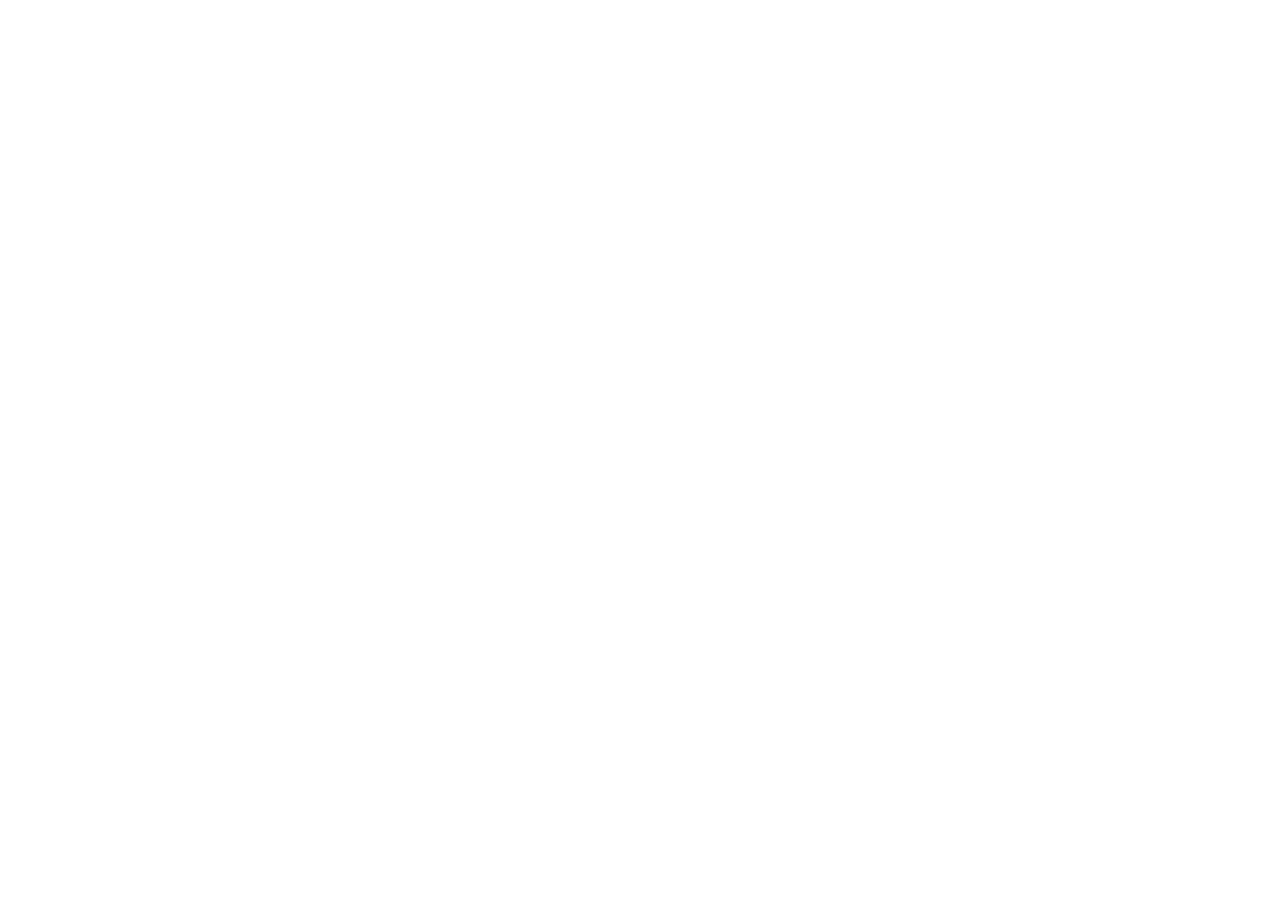
==== Chispitas.html @ 2839455c "Add files via upload" ====
<!DOCTYPE html>
<html lang="es">
    <head>
        <meta charset="UTF-8">
        <meta name="viewport" content="width=device-width, initial-scale=1.0">
        <meta http-equiv="X-UA-Compatible" content="ie=edge">
        <title>EEST Proyects</title>
        <link rel="shortcut icon" href="logo.png" type="image/x-icon">
        <link rel="stylesheet" href="style2.css">
    </head>
    <body>
        <iframe src="Informe Final del Proyecto Chispitas.pdf" style="width: 100%;height: 700px;"frameborder="0"></iframe>
    </body>
</html>
---- style2.css ----
*{
    margin: 0;
    padding: 0;
    box-sizing: border-box;
}
body{
    display: flex;
    height: 100%;
    width: 100%;
    justify-content: space-evenly;
    flex-wrap: wrap;
}
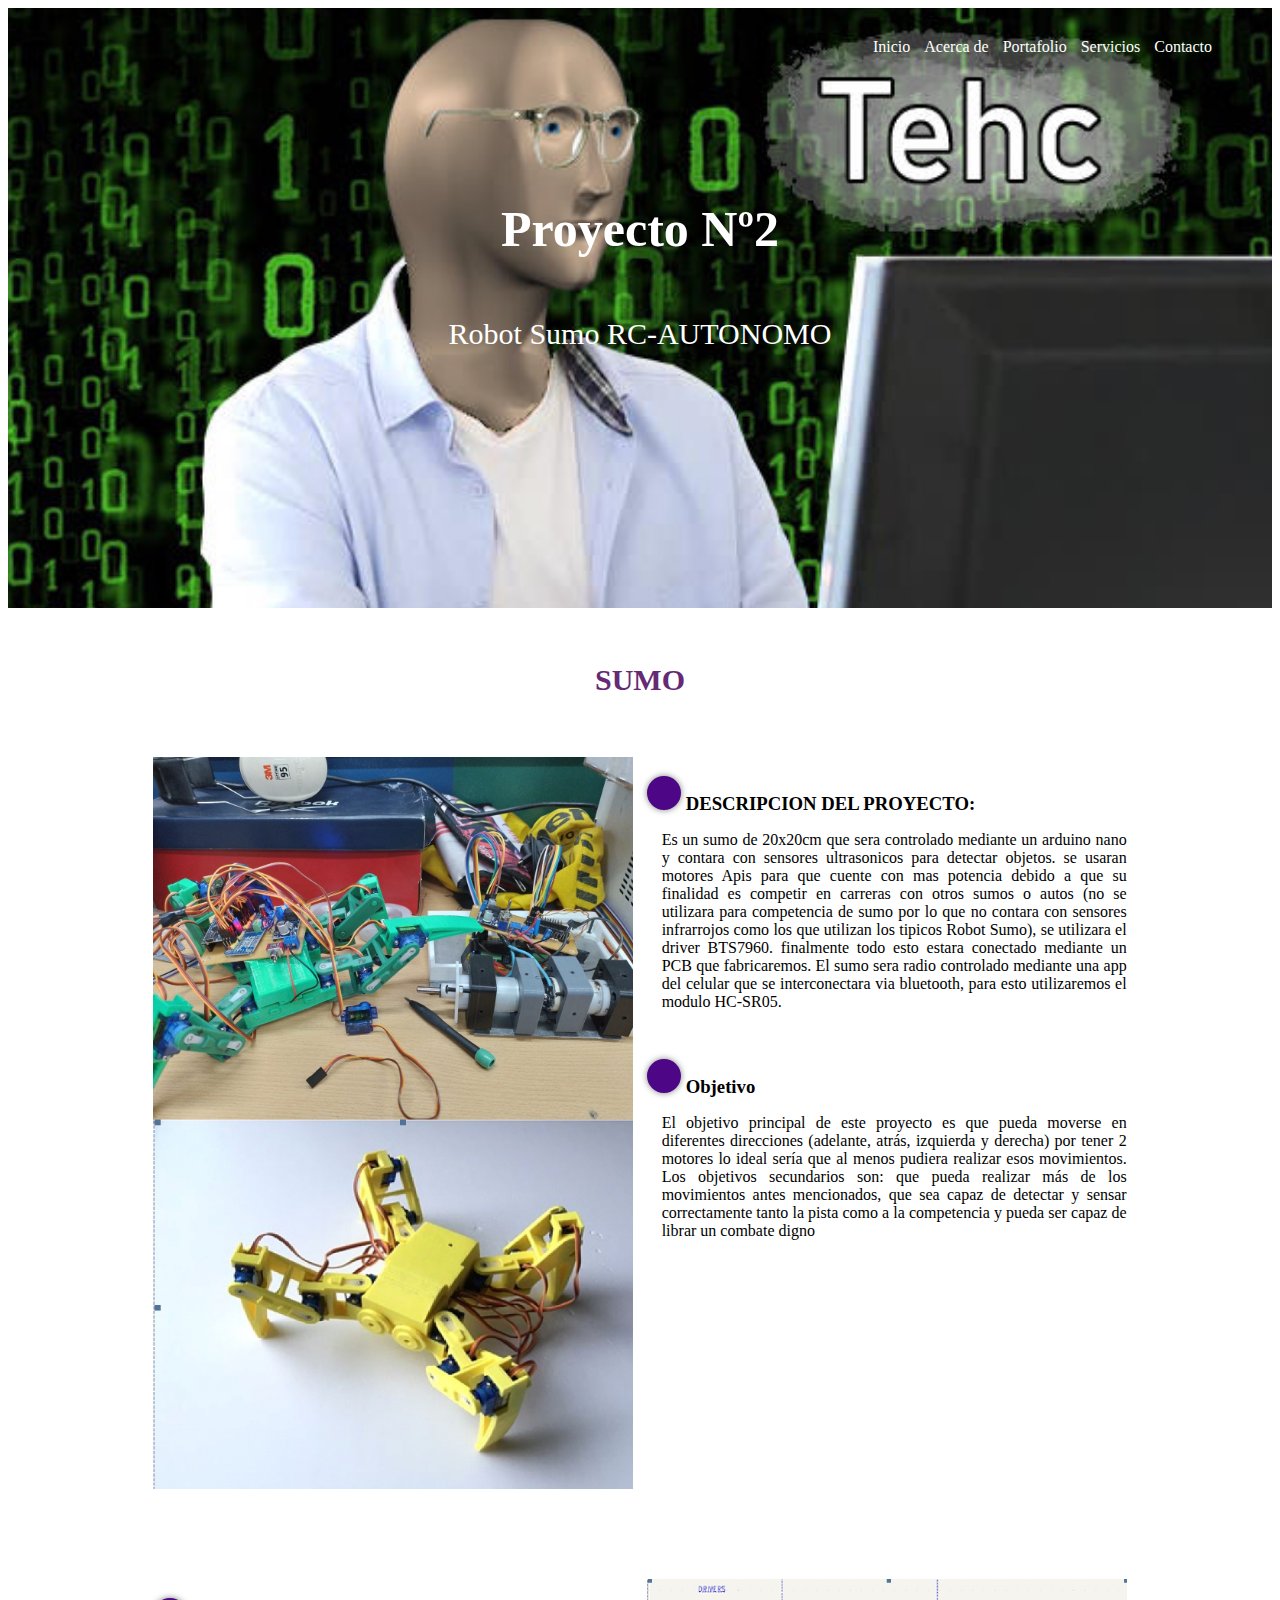
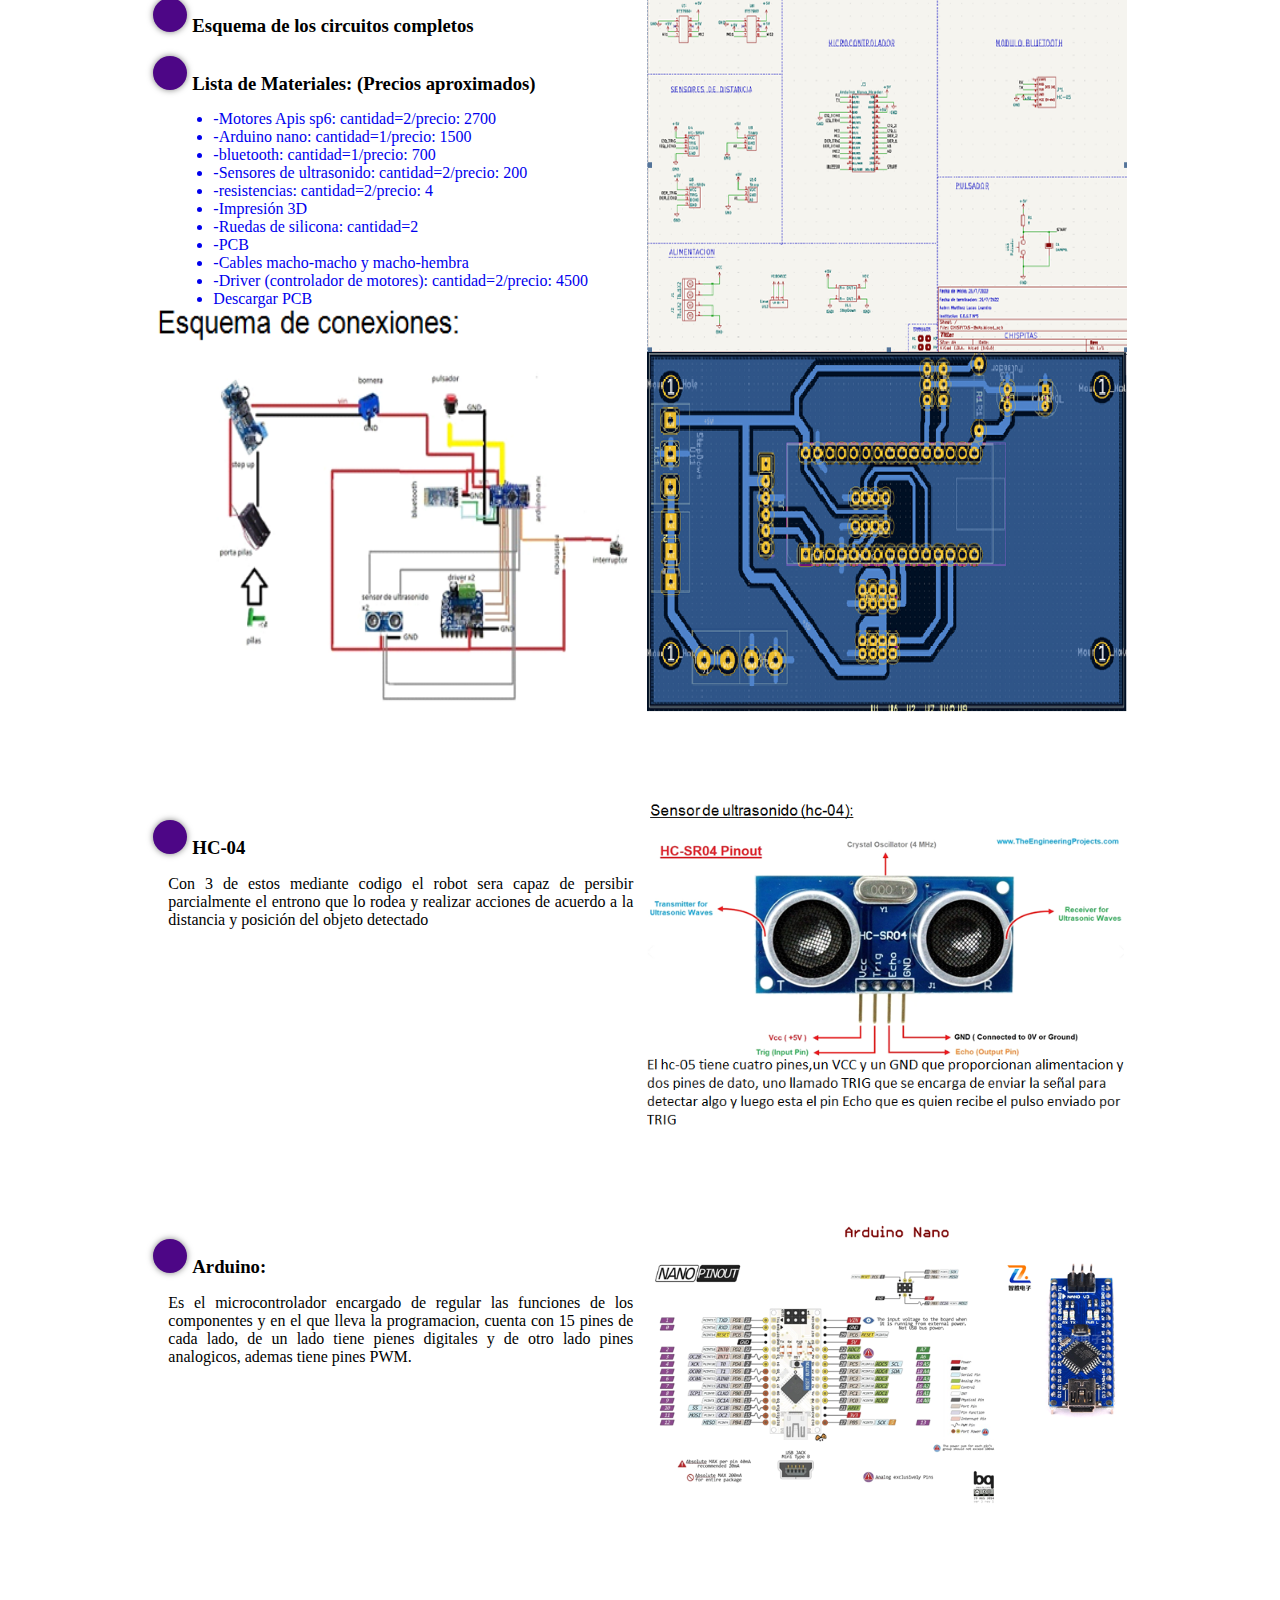
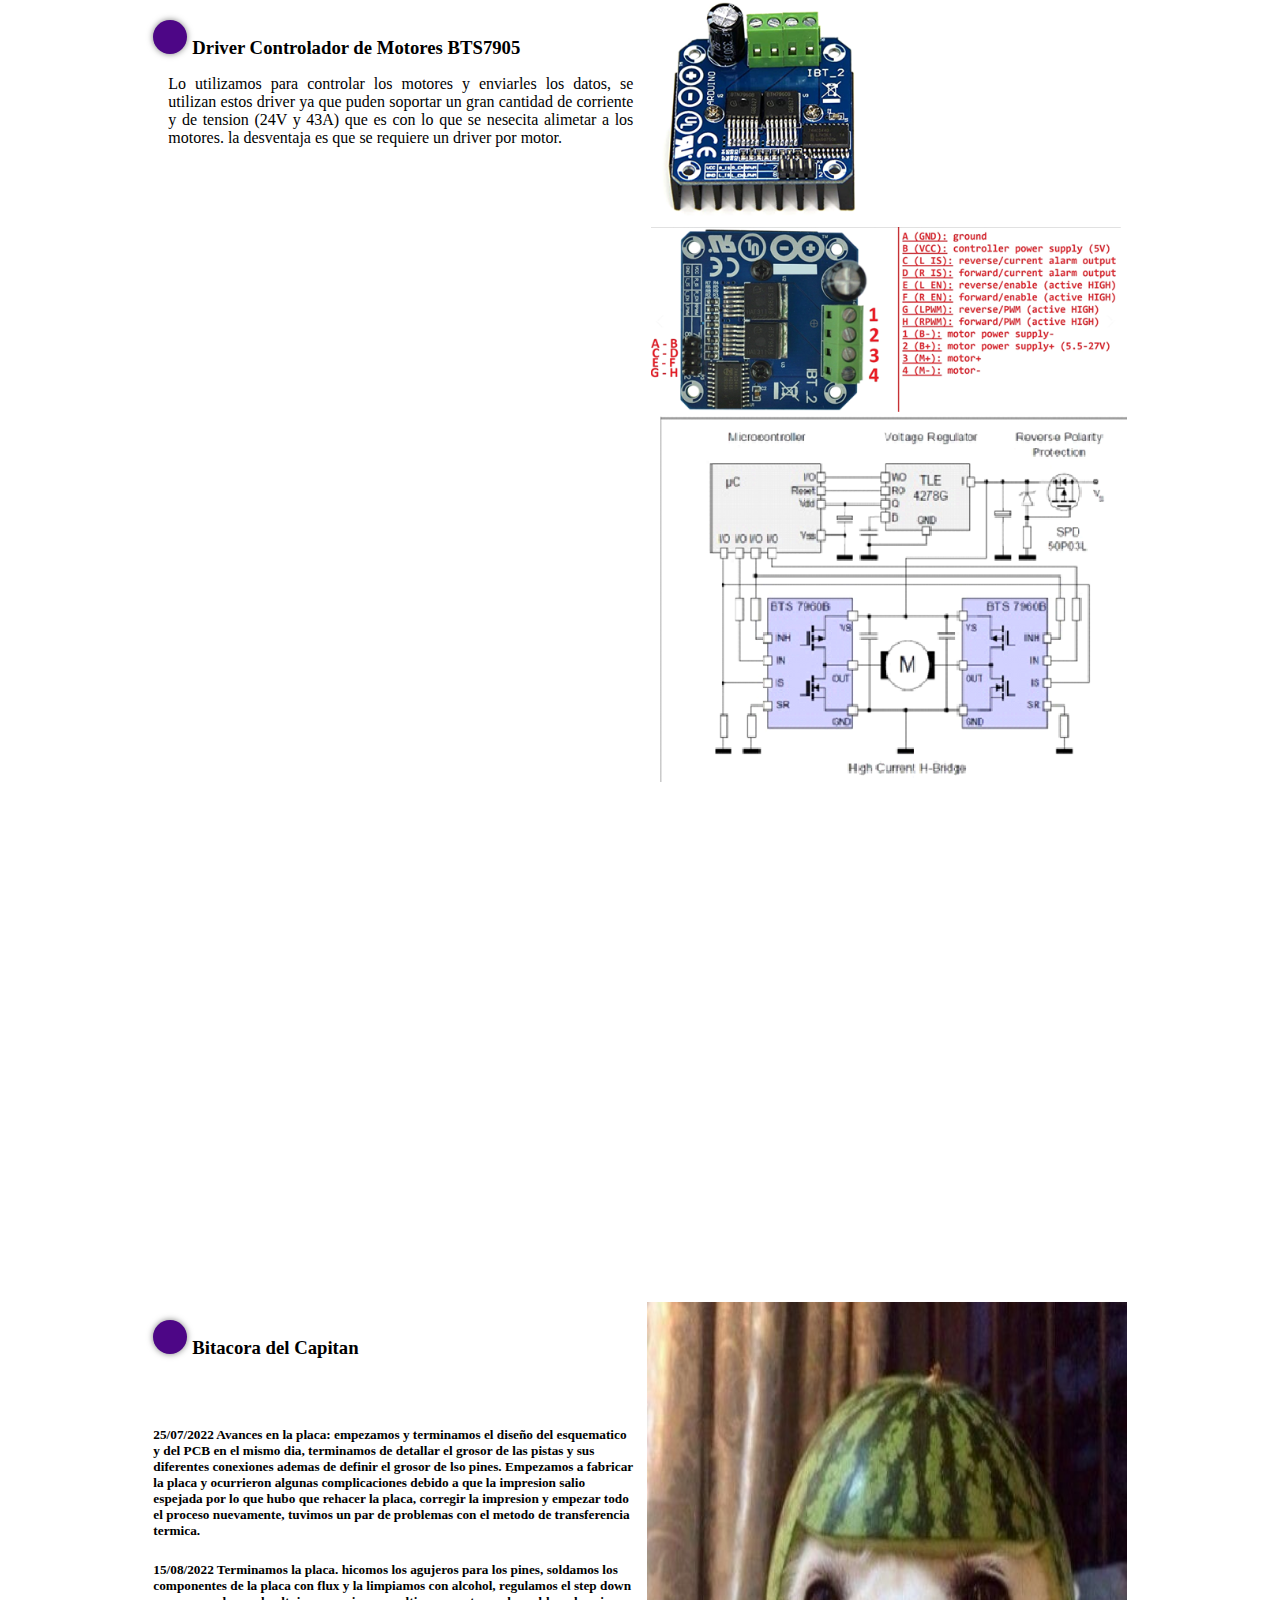
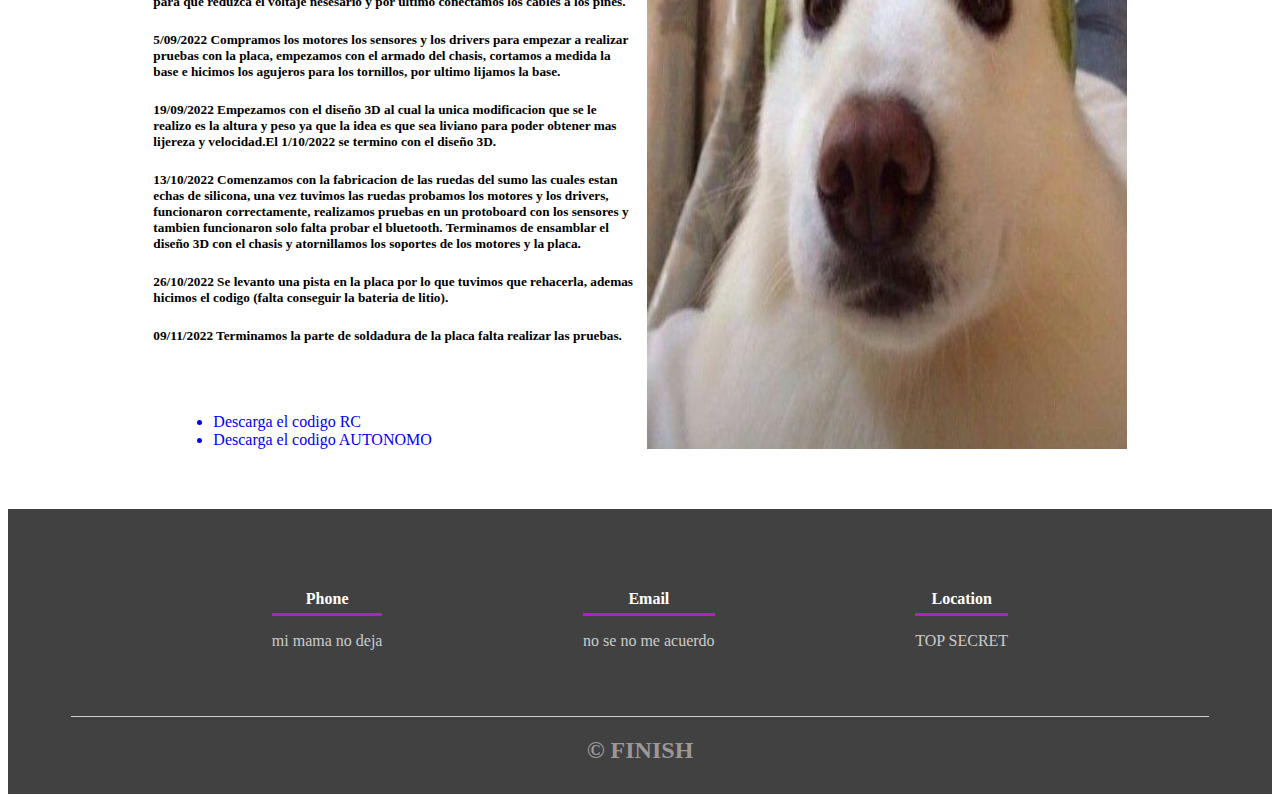
==== commit b9e8349c: "Update Chispitas.html" ====
--- a/Chispitas.html
+++ b/Chispitas.html
@@ -1,14 +1,153 @@
 <!DOCTYPE html>
 <html lang="es">
-    <head>
-        <meta charset="UTF-8">
-        <meta name="viewport" content="width=device-width, initial-scale=1.0">
-        <meta http-equiv="X-UA-Compatible" content="ie=edge">
-        <title>EEST Proyects</title>
-        <link rel="shortcut icon" href="logo.png" type="image/x-icon">
-        <link rel="stylesheet" href="style2.css">
-    </head>
-    <body>
-        <iframe src="Informe Final del Proyecto Chispitas.pdf" style="width: 100%;height: 700px;"frameborder="0"></iframe>
-    </body>
-</html>+
+<head>
+    <meta charset="UTF-8">
+    <meta name="viewport" content="width=device-width, initial-scale=1.0">
+    <meta http-equiv="X-UA-Compatible" content="ie=edge">
+    <title>EEST Proyects</title>
+    <link rel="shortcut icon" href="logo.png" type="image/x-icon">
+    <link rel="stylesheet" href="style3.css">
+ 
+</head>
+
+<body>
+    <header>
+        <nav>
+            <a href="index.html">Inicio</a>
+            <a href="#">Acerca de</a>
+            <a href="#">Portafolio</a>
+            <a href="#">Servicios</a>
+            <a href="#">Contacto</a>
+        </nav>
+        <section class="textos-header">
+            <h1>Proyecto Nº2</h1>
+            <h2>Robot Sumo RC-AUTONOMO</h2>
+        </section>
+    </header>
+    <main>
+        <section class="contenedor sobre-nosotros">
+            <h2 class="titulo">SUMO</h2>
+            <div class="contenedor-sobre-nosotros">
+                <img src="img/WhatsApp Image 2022-11-26 at 17.51.24.jpeg" alt="" class="imagen-about-us">
+                <div class="contenido-textos">
+                    <h3><span></span>DESCRIPCION DEL PROYECTO:</h3>
+                    <p>Es un sumo de 20x20cm que sera controlado mediante un arduino nano y contara con sensores ultrasonicos para detectar objetos.
+                        se usaran motores Apis para que cuente con mas potencia debido a que su finalidad es competir en carreras con otros sumos o autos (no se utilizara para competencia de sumo por lo que no contara con sensores infrarrojos como los que utilizan los tipicos Robot Sumo), se utilizara el driver BTS7960. finalmente todo esto estara conectado mediante un PCB que fabricaremos. El sumo sera radio controlado mediante una app del celular que se interconectara via bluetooth, para esto utilizaremos el modulo HC-SR05.                         
+                    </p>
+                    <h3><span></span>Objetivo</h3>
+                    <p>El objetivo principal de este proyecto es que pueda moverse en diferentes direcciones (adelante, atrás, izquierda y derecha) por tener 2 motores lo ideal sería que al menos pudiera realizar esos movimientos.
+                        Los objetivos secundarios son: que pueda realizar más de los movimientos antes mencionados, que sea capaz de detectar y sensar correctamente tanto la pista como a la competencia y pueda ser capaz de librar un combate digno
+                    </p>
+                </div>
+            </div>
+        </section>
+        <section class="contenedor sobre-nosotros">
+            <div class="contenedor-sobre-nosotros">
+                
+                <div class="contenido-textos">
+                    <h3><span></span>Esquema de los circuitos completos</h3>
+                    <h3><span></span>Lista de Materiales: (Precios aproximados)</h3>
+                    <a class="list" href="#">-Motores Apis sp6: cantidad=2/precio: 2700</a>
+                    <a class="list" href="#">-Arduino nano: cantidad=1/precio: 1500</a>
+                    <a class="list" href="#">-bluetooth: cantidad=1/precio: 700</a>
+                    <a class="list" href="#">-Sensores de ultrasonido: cantidad=2/precio: 200</a>
+                    <a class="list" href="#">-resistencias: cantidad=2/precio: 4</a>
+                    <a class="list" href="#">-Impresión 3D</a>
+                    <a class="list" href="#">-Ruedas de silicona: cantidad=2</a>
+                    <a class="list" href="#">-PCB</a>
+                    <a class="list" href="#">-Cables macho-macho y macho-hembra</a>
+                    <a class="list" href="#">-Driver (controlador de motores): cantidad=2/precio: 4500</a>
+                    <a class="list" href="#">Descargar PCB</a>
+                    <img src="img/Captura de pantalla (998).png" width="475px" height="400px" alt="" >
+                </div>
+                <img src="img/Captura de pantalla (989).png" alt="" class="imagen-about-us">
+            </div>
+        </section>
+        <section class="contenedor sobre-nosotros">
+            <div class="contenedor-sobre-nosotros">
+                <div class="contenido-textos">
+                    <h3><span></span>HC-04 </h3>
+                    <p>Con 3 de estos mediante codigo el robot sera capaz de persibir parcialmente el entrono que lo rodea y realizar acciones de acuerdo a la distancia y posición del objeto detectado 
+                    </p>
+                </div>
+                <img src="img/Captura de pantalla (992).png" alt="" class="imagen-about-us">
+            </div>
+        </section>
+        <section class="contenedor sobre-nosotros">
+            <div class="contenedor-sobre-nosotros">
+                <div class="contenido-textos">
+                    <h3><span></span>Arduino: </h3>
+                    <p>Es el microcontrolador encargado de regular las funciones de los componentes y en el que lleva la programacion, cuenta con 15 pines de cada lado, de un lado tiene pienes digitales y de otro lado pines analogicos, ademas tiene pines PWM. 
+                    </p>
+                </div>
+                <img src="img/Captura de pantalla (988).png" alt="" class="imagen-about-us">
+            </div>
+        </section>
+        <section class="contenedor sobre-nosotros">
+            <div class="contenedor-sobre-nosotros">
+                <div class="contenido-textos">
+                    <h3><span></span>Driver Controlador de Motores BTS7905</h3>
+                    <p>Lo utilizamos para controlar los motores y enviarles los datos, se utilizan estos driver ya que puden soportar un gran cantidad de corriente y de tension (24V y 43A) que es con lo que se nesecita alimetar a los motores. la desventaja es que se requiere un driver por motor.  
+                    </p>
+                </div>
+                <img src="img/Captura de pantalla (128.).png" alt="" class="imagen-about-us">
+            </div>
+        </section>
+        <video class="video" autoplay muted loop >
+            <source src="img/VID-20221115-WA0003.mp4" type="video/mp4" >
+        </video>
+        <section class="contenedor sobre-nosotros">
+            <div class="contenedor-sobre-nosotros">
+                <div class="contenido-textos">
+                    <h3><span></span>Bitacora del Capitan</h3>
+                    <p><h5 class="list" href="#">25/07/2022
+                        Avances en la placa: empezamos y terminamos el diseño del esquematico y del PCB en el mismo dia, terminamos de detallar el grosor de las pistas y sus diferentes conexiones ademas de definir el grosor de lso pines. Empezamos a fabricar la placa y ocurrieron algunas complicaciones debido a que la impresion salio espejada por lo que hubo que rehacer la placa, corregir la impresion y empezar todo el proceso nuevamente, tuvimos un par de problemas con el metodo de transferencia termica.                         
+                    </h5>
+                    <h5 class="list" href="#">15/08/2022
+                        Terminamos la placa. hicomos los agujeros para los pines, soldamos los componentes de la placa con flux y la limpiamos con alcohol, regulamos el step down para que reduzca el voltaje nesesario y por ultimo conectamos los cables a los pines.                        
+                    </h5>
+                    <h5 class="list" href="#">5/09/2022
+                        Compramos los motores los sensores y los drivers para empezar a realizar pruebas con la placa, empezamos con el armado del chasis, cortamos a medida la base e hicimos los agujeros para los tornillos, por ultimo lijamos la base.                        
+                    </h5>
+                    <h5 class="list" href="#">19/09/2022
+                        Empezamos con el diseño 3D al cual la unica modificacion que se le realizo es la altura y  peso ya que la idea es que sea liviano para poder obtener mas lijereza y velocidad.El 1/10/2022 se termino con el diseño 3D.                         
+                    </h5>
+                    <h5 class="list" href="#">13/10/2022
+                        Comenzamos con la fabricacion de las ruedas del sumo las cuales estan echas de silicona, una vez tuvimos las ruedas probamos los motores y los drivers, funcionaron correctamente, realizamos pruebas en un protoboard con los sensores y tambien funcionaron solo falta probar el bluetooth. Terminamos de ensamblar el diseño 3D con el chasis y atornillamos los soportes de los motores y la placa.                         
+                    </h5>
+                    <h5 class="list" href="#">26/10/2022
+                        Se levanto una pista en la placa por lo que tuvimos que rehacerla, ademas hicimos el codigo (falta conseguir la bateria de litio).                        
+                    </h5> 
+                    <h5 class="list" href="#">
+                        09/11/2022
+                        Terminamos la parte de soldadura de la placa falta realizar las pruebas.
+                    </h5>
+                    </p>
+                    <a href="sumo rc.txt">Descarga el codigo RC</a>
+                    <a href="codigo fuente marvin.txt">Descarga el codigo AUTONOMO</a>
+                </div>
+                <img src="img/campain.png" alt="" class="imagen-about-us">
+            </div>
+        </section>
+    </main>
+    <footer>
+        <div class="contenedor-footer">
+            <div class="content-foo">
+                <h4>Phone</h4>
+                <p>mi mama no deja</p>
+            </div>
+            <div class="content-foo">
+                <h4>Email</h4>
+                <p>no se no me acuerdo</p>
+            </div>
+            <div class="content-foo">
+                <h4>Location</h4>
+                <p>TOP SECRET</p>
+            </div>
+        </div>
+        <h2 class="titulo-final">&copy; FINISH</h2>
+    </footer>
+</body>
+
+</html>
--- a/style3.css
+++ b/style3.css
@@ -0,0 +1,422 @@
+.contenedor {
+    padding: 60px 0;
+    width: 90%;
+    max-width: 1000px;
+    margin: auto;
+    overflow: hidden;
+}
+
+.titulo {
+    color: #642a73;
+    font-size: 30px;
+    text-align: center;
+    margin-bottom: 60px;
+}
+
+
+header {
+    width: 100%;
+    height: 600px;
+    background-color: #fff;
+    background: url(img/portada.jpg);
+    background: url(img/portada.jpg);
+    background-size: cover;
+    background-attachment: fixed;
+    position: relative;
+}
+
+nav{
+    text-align: right;
+    padding: 30px 50px 0 0;
+}
+
+nav > a{
+    color:#fff;
+    font-weight: 300;
+    text-decoration: none;
+    margin-right: 10px;
+}
+
+nav > a:hover{
+    text-decoration: underline;
+}
+
+header .textos-header{
+    display: flex;
+    height: 430px;
+    width: 100%;
+    align-items: center;
+    justify-content: center;
+    flex-direction: column;
+    text-align: center;
+}
+
+.textos-header h1{
+    font-size: 50px;
+    color:#fff;
+}
+
+.textos-header h2{
+    font-size: 30px;
+    font-weight: 300;
+    color:#fff;
+}
+
+main .sobre-nosotros{
+    padding: 30px 0 60px 0;
+}
+.contenedor-sobre-nosotros{
+    display: flex;
+    justify-content: space-evenly;
+}
+
+.imagen-about-us{
+    width: 48%;
+}
+
+.sobre-nosotros .contenido-textos{
+    width: 48%;
+}
+
+.contenido-textos h3{
+    margin-bottom: 15px;
+}
+
+.contenido-textos h3 span{
+    background: #4d0686;
+    color: #fff;
+    border-radius: 50%;
+    display: inline-block;
+    text-align: center;
+    width: 30px;
+    height: 30px;
+    padding: 2px;
+    box-shadow: 0 0 6px 0 rgba(0, 0, 0, .5);
+    margin-right: 5px;
+}
+
+.contenido-textos p{
+    padding: 0px 0px 30px 15px;
+    font-weight: 300;
+    text-align: justify;
+}
+.contenido-textos a{
+    display: list-item;
+    text-decoration: none;
+    margin-left: 60px;
+}
+.contenido-textos-png{
+    display: flex;
+    margin-bottom: 15px;
+    margin-top: 50px;
+    align-items: center;
+    justify-content: center;
+    flex-direction: column;
+    text-align: center;
+}
+
+.portafolio{
+    background: #f2f2f2;
+}
+
+.galeria-port{
+    display: flex;
+    justify-content: space-evenly;
+    flex-wrap: wrap;
+}
+
+.imagen-port{
+    width: 24%;
+    margin-bottom: 10px;
+    overflow: hidden;
+    position: relative;
+    cursor: pointer;
+    box-shadow: 0 0 6px 0 rgba(0, 0, 0, .5);
+}
+
+.imagen-port > img{
+    width: 100%;
+    height: 100%;
+    object-fit: cover;
+    display: block;
+}
+
+.hover-galeria{
+    position: absolute;
+    width: 100%;
+    height: 100%;
+    top: 0;
+    transform: scale(0);
+    background: hsla(273,91%,27%, 0.7);
+    transition: transform .5s;
+    display: flex;
+    justify-content: center;
+    align-items: center;
+    flex-direction: column;
+}
+
+.bonito{
+    color: white;
+    text-decoration: none;
+}
+.bonito2{
+    display: flex;
+    justify-content: space-evenly;
+    flex-wrap: wrap;
+    text-decoration: none;
+}
+
+
+.hover-galeria img{
+    width: 50px;
+}
+
+.hover-galeria p{
+    color: #fff;
+}
+
+.imagen-port:hover .hover-galeria{
+    transform: scale(1);
+}
+
+
+
+.cards{
+    display: flex;
+    justify-content: space-evenly;
+}
+
+.cards .card{
+    background: #4d0686;
+    display: flex;
+    width: 46%;
+    height: 200px;
+    align-items: center;
+    justify-content: space-evenly;
+    border-radius: 5px;
+    box-shadow: 0 0 6px 0 rgba(0, 0, 0, 0.6);
+}
+
+.cards .card img{
+    width: 100px;
+    height: 100px;
+    object-fit: cover;
+    border: 3px solid #fff;
+    border-radius: 50%;
+    display: block;
+}
+
+.cards .card > .contenido-texto-card{
+    width: 60%;
+    color: #fff;
+}
+
+.cards .card > .contenido-texto-card p{
+    font-weight: 300;
+    padding-top: 5px;
+}
+
+
+
+.about-services{
+    background: #f2f2f2;
+    padding-bottom: 30px;
+}
+
+
+.servicio-cont{
+    display:flex;
+    justify-content: space-between;
+    align-items: center;
+}
+
+.servicio-ind{
+    width: 20%;
+    text-align: center;
+}
+
+.servicio-ind img{
+    width: 90%;
+}
+
+.servicio-ind h3{
+    margin: 10px 0;
+}
+
+.servicio-ind p{
+    font-weight: 300;
+    text-align: justify;
+}
+
+
+
+footer{
+    background: #414141;
+    padding: 60px 0 30px 0;
+    margin: auto;
+    overflow: hidden;
+}
+
+.contenedor-footer{
+    display: flex;
+    width: 90%;
+    justify-content: space-evenly;
+    margin: auto;
+    padding-bottom: 50px;
+    border-bottom: 1px solid #ccc;
+}
+
+.content-foo{
+    text-align: center;
+}
+
+.content-foo h4{
+    color: #fff;
+    border-bottom: 3px solid #af20d3;
+    padding-bottom: 5px;
+    margin-bottom: 10px;
+}
+
+.content-foo p{
+    color: #ccc;
+}
+
+.titulo-final{
+    text-align: center;
+    font-size: 24px;
+    margin: 20px 0 0 0;
+    color: #9e9797;
+}
+
+@media screen and (max-width:900px){
+    header{
+        background-position: center;
+    }
+
+    .contenedor-sobre-nosotros{
+        flex-direction: column;
+        justify-content: center;
+        align-items: center;
+    }
+
+    .sobre-nosotros .contenido-textos{
+        width: 90%;
+    }
+
+    .imagen-about-us{
+        width: 90%;
+    }
+
+    .imagen-port{
+        width: 44%;
+    }
+
+    .cards{
+        flex-direction: column;
+        justify-content: center;
+        align-items: center;
+    }
+
+    .cards .card{
+        width: 90%;
+    }
+
+    .cards .card:first-child{
+        margin-bottom: 30px;
+    }
+
+    .servicio-cont{
+        justify-content: center;
+        flex-direction: column;
+    }
+
+    .servicio-ind{
+        width: 100%;
+        text-align: center;
+    }
+
+    .servicio-ind:nth-child(1), .servicio-ind:nth-child(2){
+        margin-bottom: 60px;
+    }
+
+    .servicio-ind img{
+        width: 90%;
+    }
+}
+
+@media screen and (max-width:500px){
+    nav{
+        text-align: center;
+        padding: 30px 0 0 0;
+    }
+
+    nav > a{
+        margin-right: 5px;
+    }
+
+    .textos-header h1{
+        font-size: 35px;
+    }
+
+    .textos-header h2{
+        font-size: 20px;
+    }
+
+    .imagen-about-us{
+        margin-bottom: 60px;
+        width: 99%;
+    }
+    .sobre-nosotros .contenido-textos{
+        width: 95%;
+    }
+
+    .imagen-port{
+        width: 95%;
+    }
+
+    .cards .card{
+        height: 450px;
+        display: flex;
+        flex-direction: column;
+        align-items: center;
+    }
+
+    .cards .card img{
+        width: 90px;
+        height: 90px;
+    }
+
+
+    .contenedor-footer{
+        flex-direction: column;
+        border: none;
+    }
+
+    .content-foo{
+        margin-bottom: 20px;
+        text-align: center;
+    }
+
+    .content-foo h4{
+        border: none;
+    }
+
+    .content-foo p{
+        color: #ccc;
+        border-bottom: 1px solid #f2f2f2;
+        padding-bottom: 20px;
+    }
+
+    .titulo-final{
+        font-size: 20px;
+    }
+}
+video{
+    display: flex;
+    height: 430px;
+    width: 100%;
+    align-items: center;
+    justify-content: center;
+    flex-direction: column;
+    text-align: center;
+}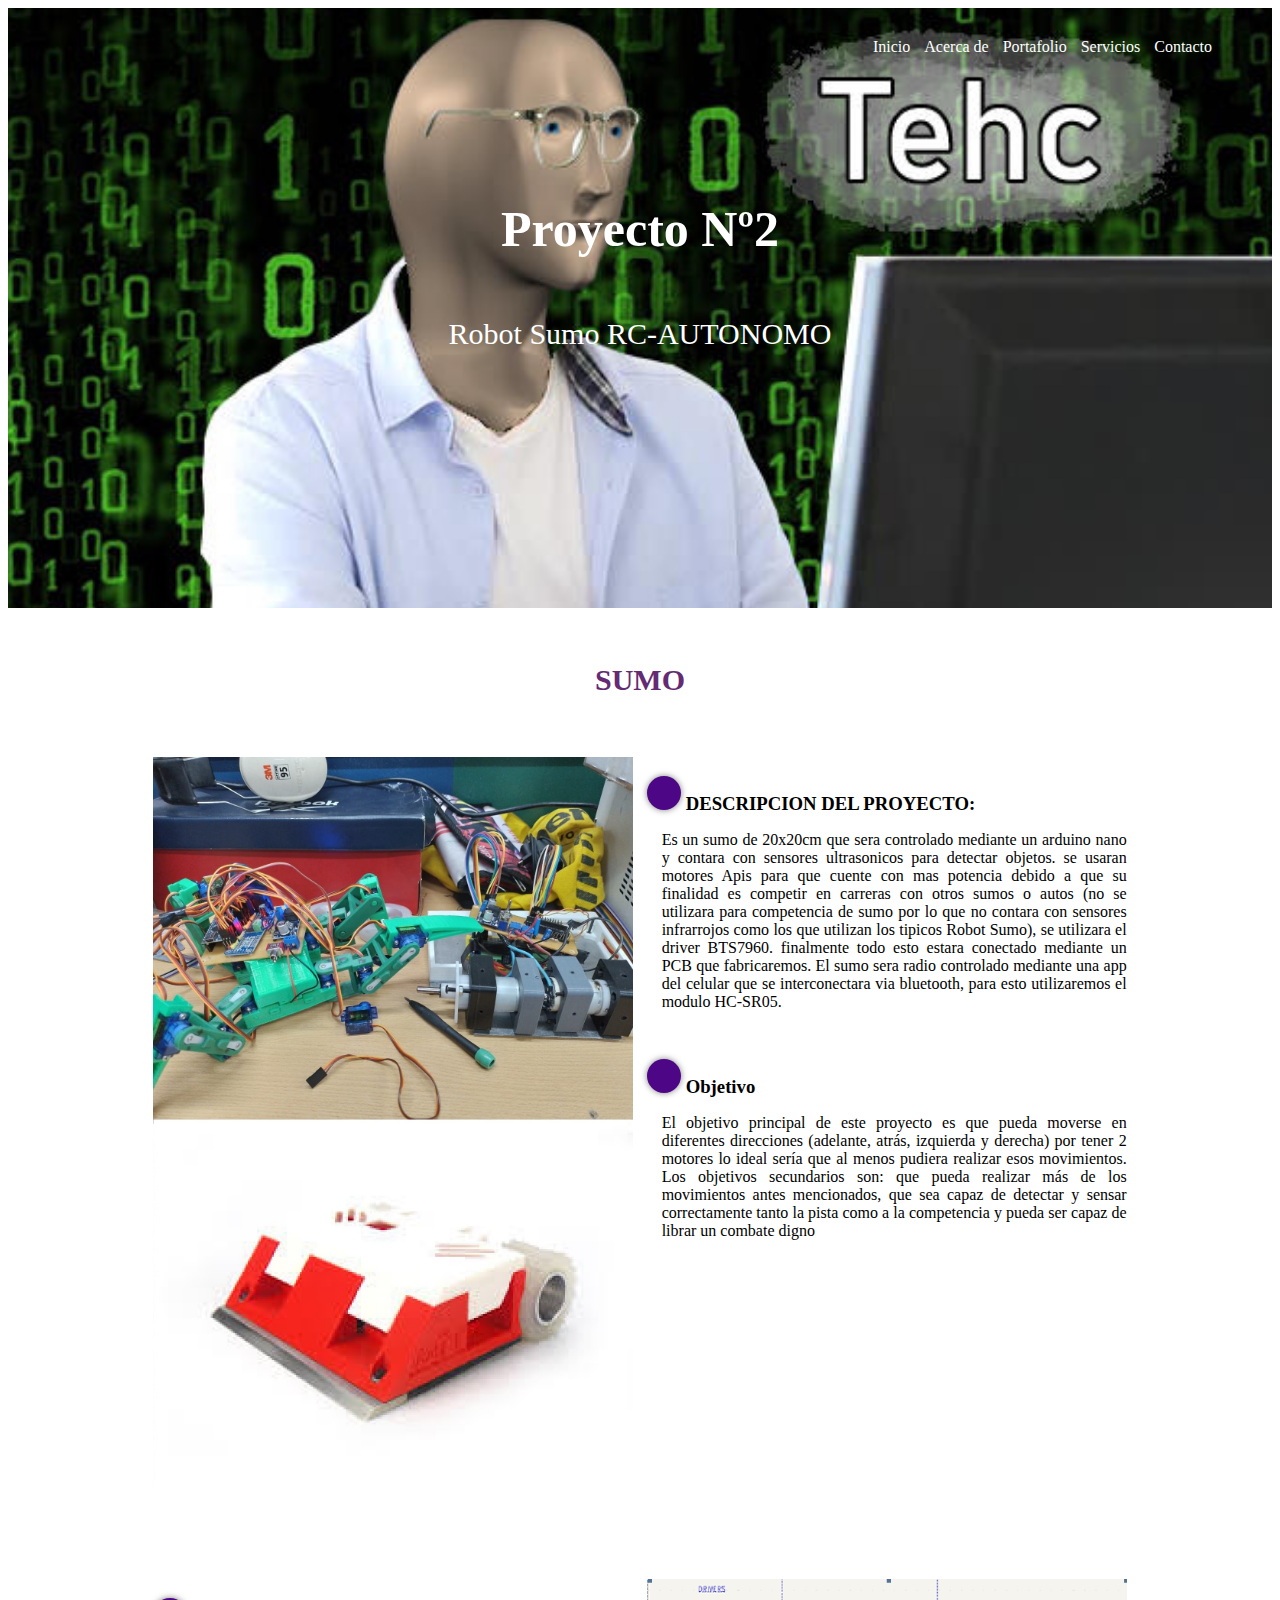
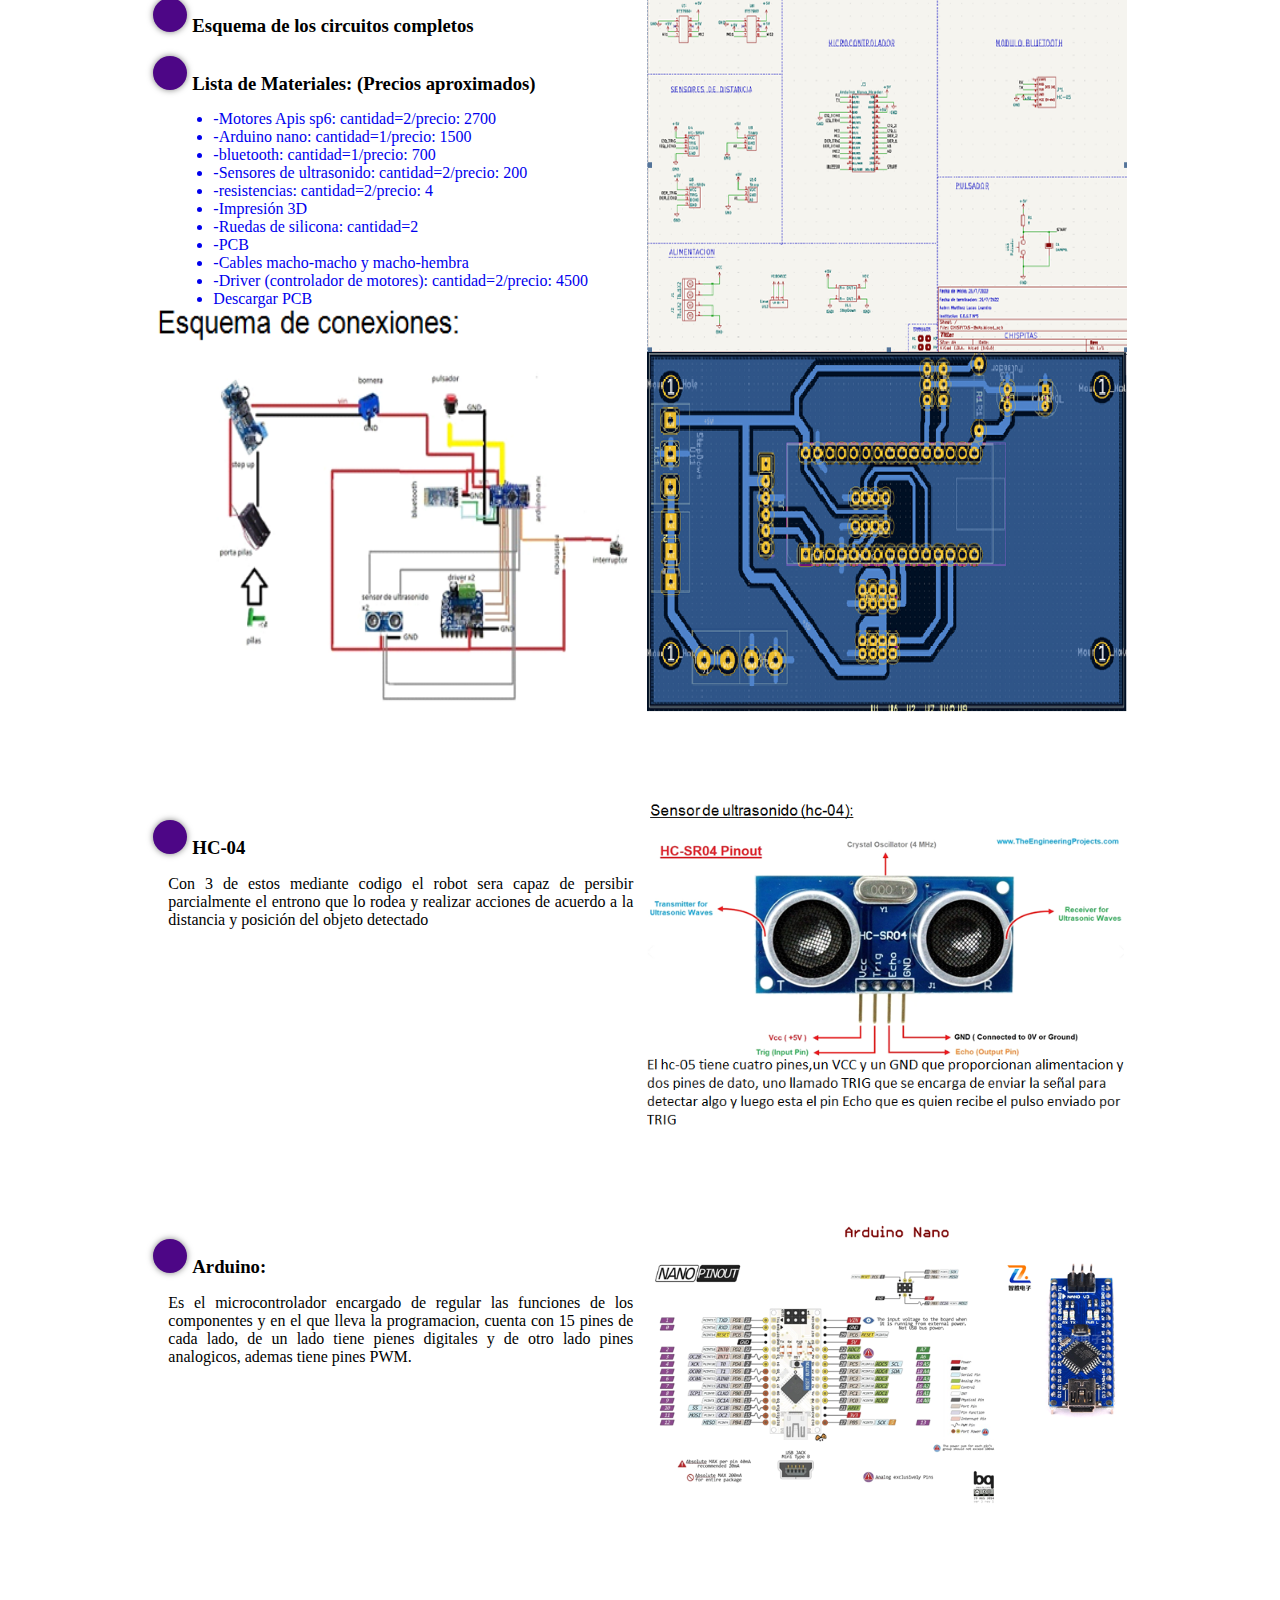
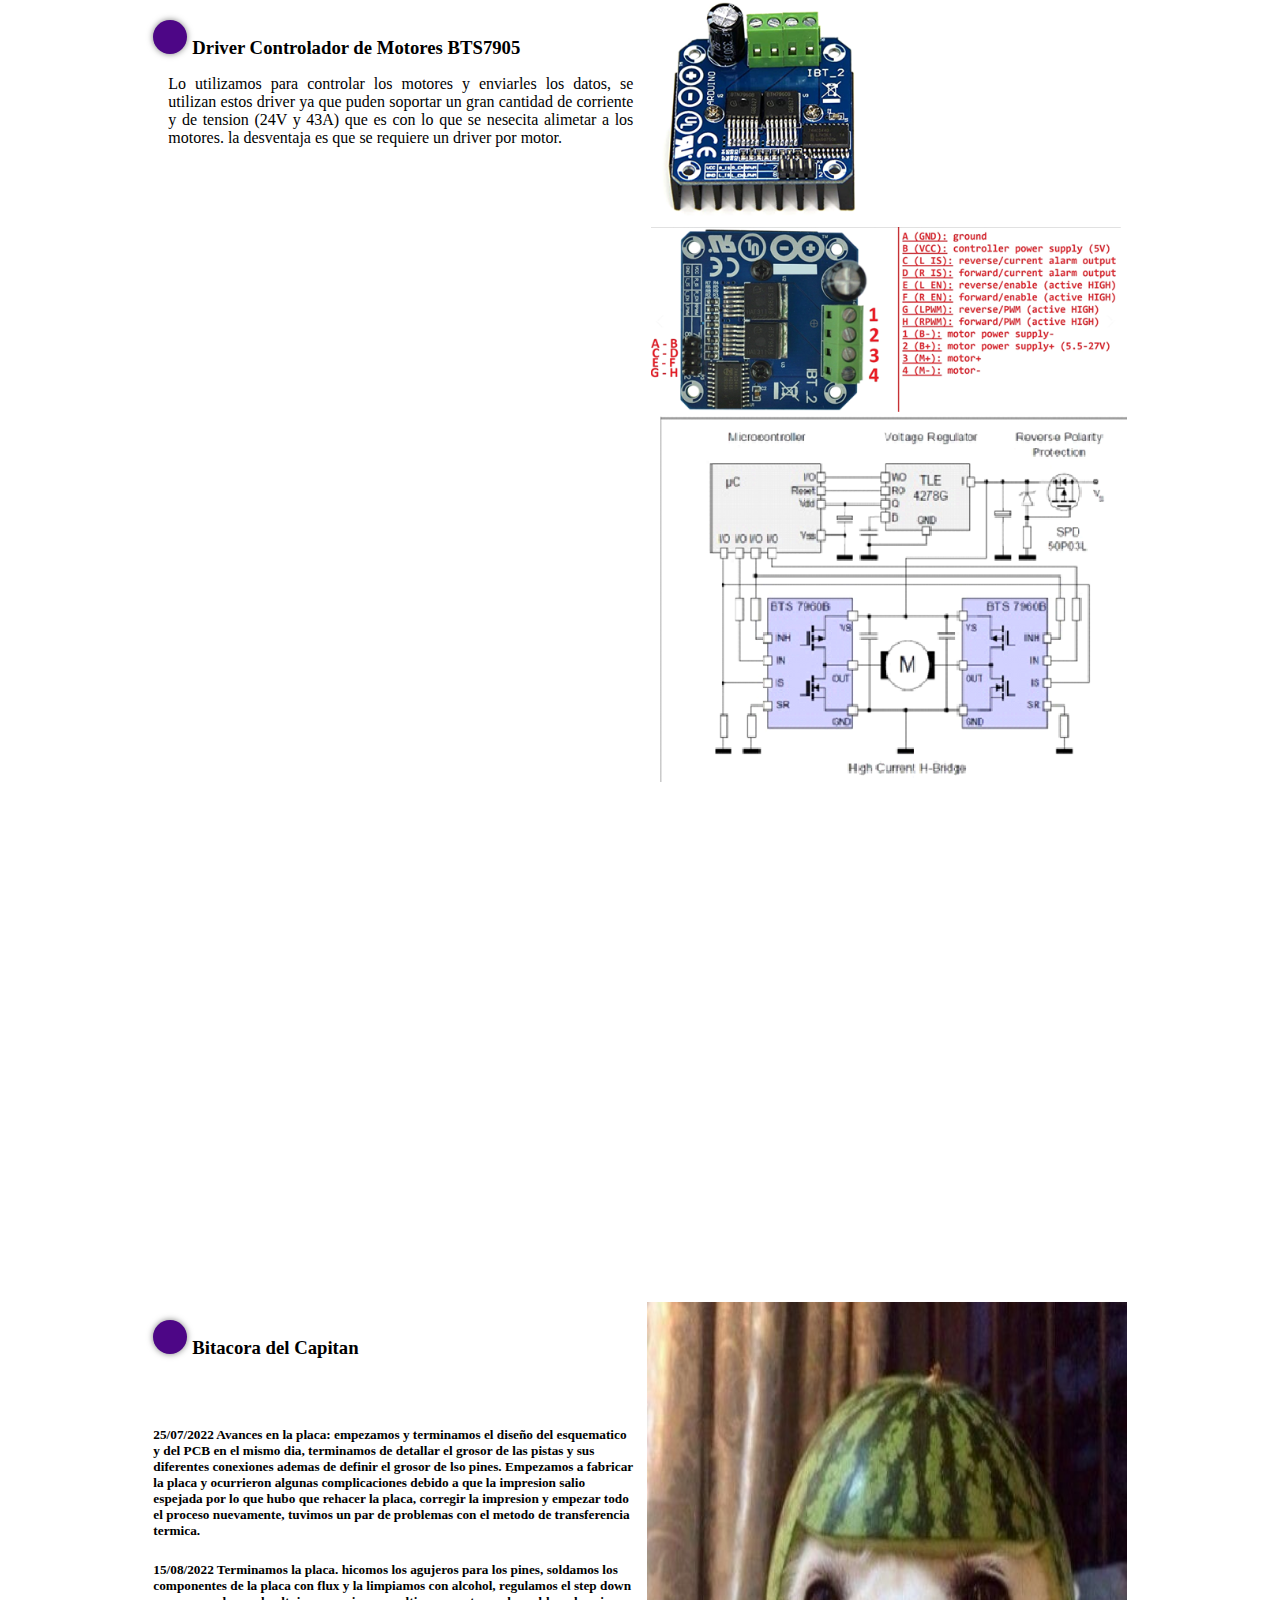
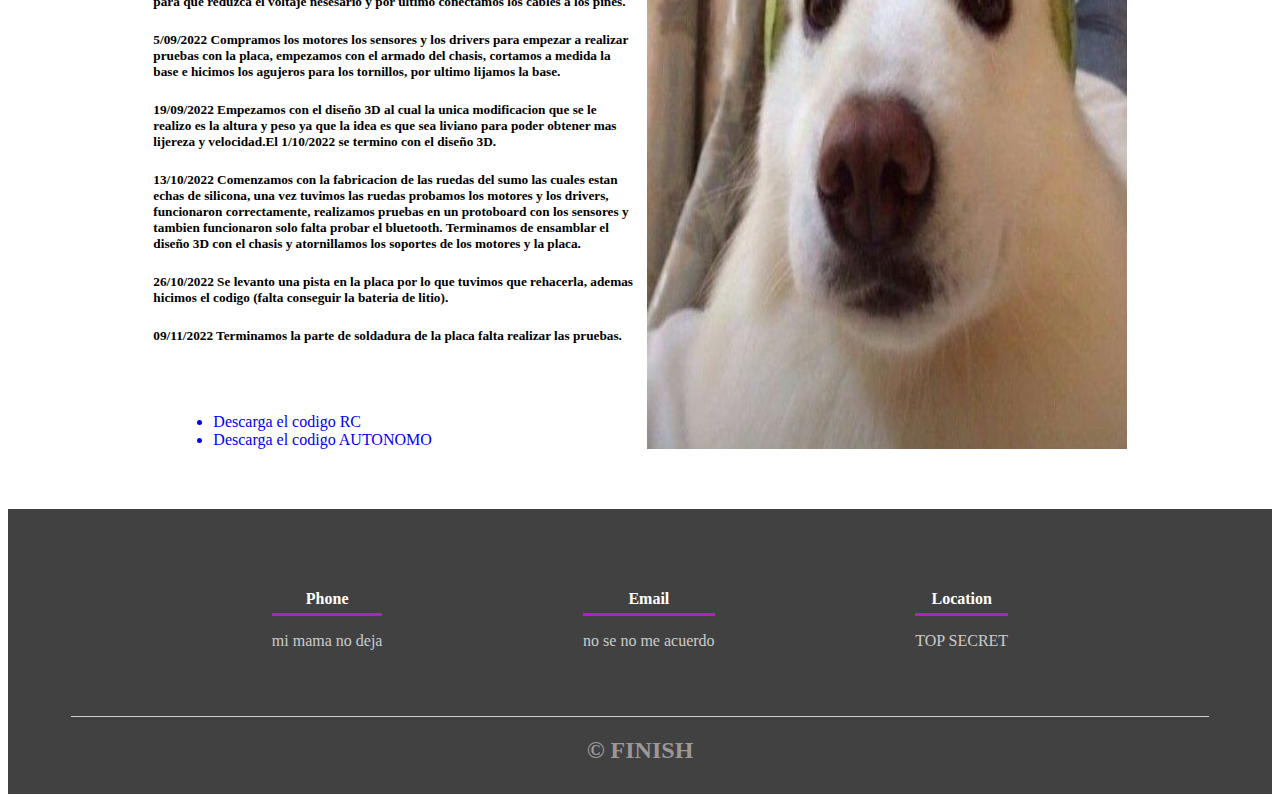
==== commit cd8f9390: "Update Chispitas.html" ====
--- a/Chispitas.html
+++ b/Chispitas.html
@@ -29,7 +29,7 @@
         <section class="contenedor sobre-nosotros">
             <h2 class="titulo">SUMO</h2>
             <div class="contenedor-sobre-nosotros">
-                <img src="img/WhatsApp Image 2022-11-26 at 17.51.24.jpeg" alt="" class="imagen-about-us">
+                <img src="img/port2.png" alt="" class="imagen-about-us">
                 <div class="contenido-textos">
                     <h3><span></span>DESCRIPCION DEL PROYECTO:</h3>
                     <p>Es un sumo de 20x20cm que sera controlado mediante un arduino nano y contara con sensores ultrasonicos para detectar objetos.
